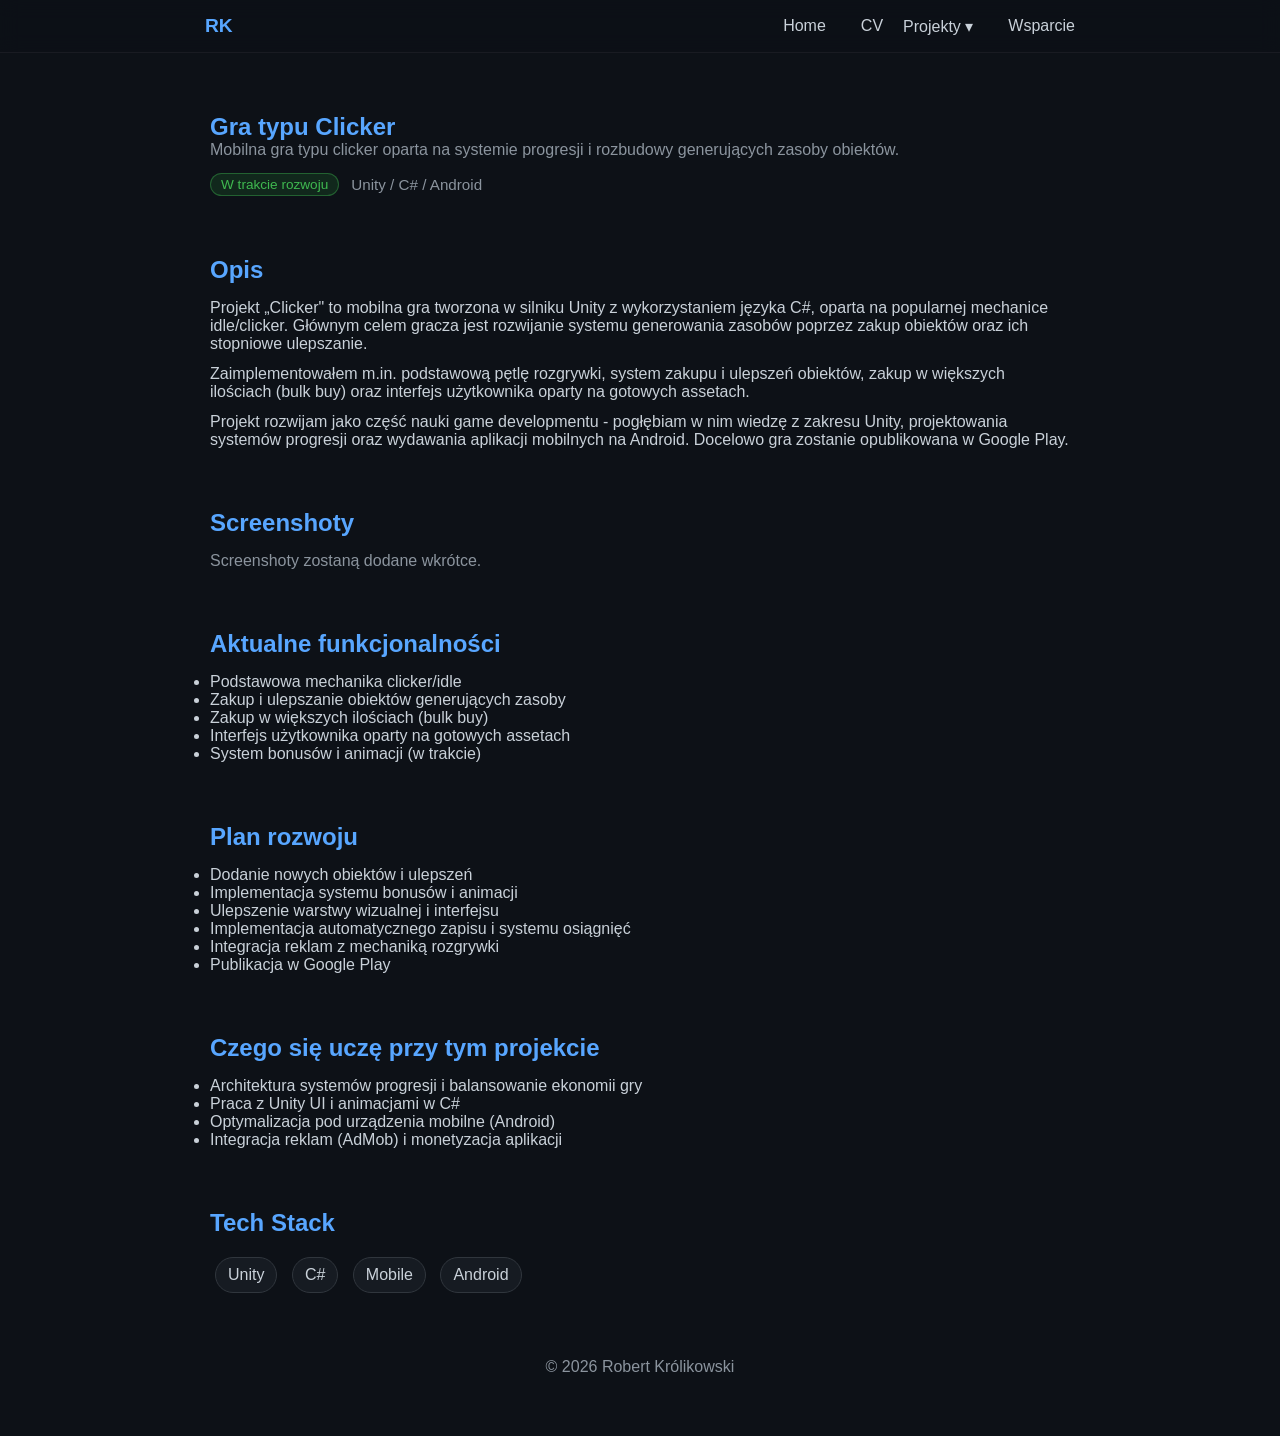
==== clicker.html @ 19b67767 "Dodanie podstrony wsprcie i inne poprawki wizualne" ====
<!DOCTYPE html>
<html lang="pl">
<head>
    <meta charset="UTF-8">
    <meta name="viewport" content="width=device-width, initial-scale=1.0">
    <meta name="description" content="Gra typu Clicker tworzona w Unity i C#. Sprawdź opis projektu, aktualne funkcje i plan rozwoju.">
    <meta name="author" content="Robert Królikowski">
    <meta name="keywords" content="Unity, C#, Clicker, Game Development, Android, Portfolio">
    <meta property="og:title" content="Gra typu Clicker - Robert Królikowski">
    <meta property="og:description" content="Mobilna gra typu clicker tworzona w Unity. Zobacz funkcjonalności i plan rozwoju projektu.">
    <meta property="og:image" content="https://robertkrolikowski.github.io/PortfolioStrona/assets/avatar.jpg">
    <meta property="og:type" content="website">
    <meta property="og:url" content="https://robertkrolikowski.github.io/PortfolioStrona/clicker.html">

    <title>Gra typu Clicker</title>

    <link rel="stylesheet" href="style.css">
    <link rel="icon" type="image/png" href="assets/favicon.png">
    <link rel="apple-touch-icon" sizes="180x180" href="assets/apple-touch-icon.png">
    <link rel="icon" type="image/png" sizes="32x32" href="assets/favicon-32x32.png">
    <link rel="icon" type="image/png" sizes="16x16" href="assets/favicon-16x16.png">
    <link rel="manifest" href="assets/site.webmanifest">
</head>
<body>

<nav class="navbar">
    <div class="nav-container">
        <span class="logo">RK</span>

        <div class="nav-links">
            <a href="index.html">Home</a>
            <a href="cv.html">CV</a>

            <div class="dropdown">
                <button class="dropbtn" type="button" aria-haspopup="true" aria-expanded="false">Projekty ▾</button>

                <div class="dropdown-content">
                    <a href="wisielec.html">Wisielec</a>
                    <a href="clicker.html">Clicker</a>
                </div>
            </div>

            <a href="wsparcie.html">Wsparcie</a>
        </div>
    </div>
</nav>

<section class="container">
    <h1>Gra typu Clicker</h1>

    <p class="subtitle">Mobilna gra typu clicker oparta na systemie progresji i rozbudowy generujących zasoby obiektów.</p>

    <div class="project-meta">
        <span class="status-badge">W trakcie rozwoju</span>
        <span>Unity / C# / Android</span>
    </div>

</section>

<section class="container fade-in">
    <h2>Opis</h2>
    <p>
        Projekt „Clicker" to mobilna gra tworzona w silniku Unity z wykorzystaniem języka C#,
        oparta na popularnej mechanice idle/clicker. Głównym celem gracza jest rozwijanie systemu
        generowania zasobów poprzez zakup obiektów oraz ich stopniowe ulepszanie.
    </p>
    <p class="mt-12">
        Zaimplementowałem m.in. podstawową pętlę rozgrywki, system zakupu i ulepszeń obiektów,
        zakup w większych ilościach (bulk buy) oraz interfejs użytkownika oparty na gotowych assetach.
    </p>
    <p class="mt-12">
        Projekt rozwijam jako część nauki game developmentu - pogłębiam w nim wiedzę z zakresu
        Unity, projektowania systemów progresji oraz wydawania aplikacji mobilnych na Android.
        Docelowo gra zostanie opublikowana w Google Play.
    </p>
</section>

<section class="container fade-in">
    <h2>Screenshoty</h2>
    <p class="subtitle mt-8">Screenshoty zostaną dodane wkrótce.</p>
</section>

<section class="container fade-in">
    <h2>Aktualne funkcjonalności</h2>
    <ul>
        <li>Podstawowa mechanika clicker/idle</li>
        <li>Zakup i ulepszanie obiektów generujących zasoby</li>
        <li>Zakup w większych ilościach (bulk buy)</li>
        <li>Interfejs użytkownika oparty na gotowych assetach</li>
        <li>System bonusów i animacji (w trakcie)</li>
    </ul>
</section>
<section class="container fade-in">
    <h2>Plan rozwoju</h2>
    <ul>
        <li>Dodanie nowych obiektów i ulepszeń</li>
        <li>Implementacja systemu bonusów i animacji</li>
        <li>Ulepszenie warstwy wizualnej i interfejsu</li>
        <li>Implementacja automatycznego zapisu i systemu osiągnięć</li>
        <li>Integracja reklam z mechaniką rozgrywki</li>
        <li>Publikacja w Google Play</li>
    </ul>
</section>

<section class="container fade-in">
    <h2>Czego się uczę przy tym projekcie</h2>
    <ul>
        <li>Architektura systemów progresji i balansowanie ekonomii gry</li>
        <li>Praca z Unity UI i animacjami w C#</li>
        <li>Optymalizacja pod urządzenia mobilne (Android)</li>
        <li>Integracja reklam (AdMob) i monetyzacja aplikacji</li>
    </ul>
</section>

<section class="container fade-in">
    <h2>Tech Stack</h2>
    <div class="tags">
        <span>Unity</span>
        <span>C#</span>
        <span>Mobile</span>
        <span>Android</span>
    </div>
</section>

<footer class="container footer">
    <p>© <span id="year"></span> Robert Królikowski</p>
</footer>
<script src="script.js"></script>
</body>
</html>
---- style.css ----
* {
    margin: 0;
    padding: 0;
    box-sizing: border-box;
}

body {
    font-family: 'Segoe UI', sans-serif;
    background: #0d1117;
    color: #c9d1d9;
}

/* NAV */
.navbar {
    position: sticky;
    top: 0;
    z-index: 1000;

    backdrop-filter: blur(10px);
    -webkit-backdrop-filter: blur(10px);

    background: rgba(13, 17, 23, 0.7);
    border-bottom: 1px solid rgba(255,255,255,0.05);

    transition: all 0.3s ease;
}

nav {
    background: #161b22;
    border-bottom: 1px solid #30363d;
}

.nav-container {
    display: flex;
    justify-content: space-between;
    align-items: center;
    max-width: 900px;
    margin: auto;
    padding: 15px;
} 

.nav-links {
    display: flex;
    gap: 20px;
    align-items: center;
}

.logo {
    font-weight: bold;
    font-size: 1.2rem;
    color: #58a6ff;
}

/* LAYOUT */
.container {
    max-width: 900px;
    margin: 60px auto;
    padding: 0 20px;
}

/* HERO */
.hero {
    display: flex;
    align-items: center;
    gap: 20px;
}

.avatar {
    width: 80px;
    height: 80px;
    border-radius: 50%;
    border: 2px solid #58a6ff;
}

/* TEXT */
h1 {
    color: #58a6ff;
}

h2 {
    margin-bottom: 15px;
    color: #58a6ff;
}

.subtitle {
    color: #8b949e;
}

.mt-12 {
    margin-top: 12px;
}

.mt-8 {
    margin-top: 8px;
}

/* TAGS */
.tags span {
    display: inline-block;
    background: #161b22;
    padding: 8px 12px;
    margin: 5px;
    border-radius: 20px;
    border: 1px solid #30363d;
}

/* CARD */
.card {
    background: #161b22;
    padding: 20px;
    border-radius: 10px;
    margin-top: 15px;
    border: 1px solid #30363d;
    transition: 0.2s;
}

.card:hover {
    transform: translateY(-5px);
    border-color: #58a6ff;
}

/* BUTTON */
.btn {
    display: inline-block;
    margin-top: 20px;
    background: #238636;
    padding: 10px 15px;
    border-radius: 5px;
    color: white;
    text-decoration: none;
}

/* LINKS */
a {
    color: #58a6ff;
}

/* FOOTER */
.footer {
    text-align: center;
    color: #8b949e;
}

/* ANIMACJA */
.fade-in {
    opacity: 1;
    transform: translateY(0);
}

body.has-animations .fade-in {
    opacity: 0;
    transform: translateY(24px);
    transition: opacity 0.85s ease-out, transform 0.85s ease-out;
}

body.has-animations .fade-in.visible {
    opacity: 1;
    transform: translateY(0);
}

@media (max-width: 768px) {
    body.has-animations .fade-in {
        transform: translateY(30px);
        transition-duration: 1s;
    }
}

/* GALERIA */
.gallery {
    display: grid;
    grid-template-columns: repeat(auto-fit, minmax(250px, 1fr));
    gap: 15px;
    margin-top: 20px;
}

.gallery img {
    width: 100%;
    border-radius: 10px;
    border: 1px solid #30363d;
    transition: 0.3s;
}

.gallery img:hover {
    transform: scale(1.03);
}

/* NAV LINK ACTIVE HOVER */
nav a {
    margin-left: 15px;
    text-decoration: none;
    color: #c9d1d9;
}

nav a:hover {
    color: #58a6ff;
}

/* LEPSZY BUTTON */
.btn:hover {
    background: #2ea043;
}

.project-meta {
    display: flex;
    align-items: center;
    gap: 12px;
    margin-top: 14px;
    color: #8b949e;
    font-size: 0.95rem;
}

.status-badge {
    background: rgba(35, 134, 54, 0.2);
    color: #3fb950;
    border: 1px solid rgba(63, 185, 80, 0.4);
    padding: 3px 10px;
    border-radius: 20px;
    font-size: 0.85rem;
    font-weight: 500;
}

.stats {
    display: flex;
    gap: 20px;
    margin-top: 30px;
    flex-wrap: wrap;
}

.stat {
    flex: 1;
    min-width: 150px;
    background: #161b22;
    padding: 25px;
    text-align: center;
    border-radius: 12px;
    border: 1px solid #30363d;
    transition: 0.3s;
}

.stat:hover {
    transform: translateY(-5px);
    border-color: #58a6ff;
    box-shadow: 0 10px 30px rgba(0,0,0,0.4);
}

.stat h3 {
    font-size: 2rem;
    color: #58a6ff;
}

.stat p {
    color: #8b949e;
    margin-top: 5px;
}

@keyframes bounce {
    0%   { transform: scale(1); }
    30%  { transform: scale(1.2); }
    60%  { transform: scale(0.95); }
    100% { transform: scale(1); }
}

.bounce {
    animation: bounce 0.4s ease;
}

/* DROPDOWN */

.dropdown {
    position: relative;
}

.nav-links a,
.dropbtn {
    position: relative;
    color: #c9d1d9;
    text-decoration: none;
    font-weight: 500;
    cursor: pointer;
    transition: 0.2s;
}

.dropbtn {
    background: transparent;
    border: 0;
    font: inherit;
    line-height: inherit;
    letter-spacing: inherit;
    -webkit-appearance: none;
    appearance: none;
    display: inline;
    vertical-align: baseline;
    padding: 0;
}

.dropbtn:focus-visible {
    outline: 2px solid #58a6ff;
    outline-offset: 4px;
    border-radius: 4px;
}


.dropdown-content {
    position: absolute;
    top: 120%;
    left: 0;

    min-width: 100px;

    background: rgba(22, 27, 34, 0.95);
    backdrop-filter: blur(12px);

    border: 1px solid #30363d;
    border-radius: 10px;

    box-shadow: 0 10px 30px rgba(0,0,0,0.4);

    opacity: 0;
    transform: translateY(10px) scale(0.98);
    pointer-events: none;

    transition: all 0.25s ease;
}

.dropdown-content a {
    display: block;
    padding: 12px 5px;
    color: #c9d1d9;
}

.dropdown-content a:hover {
    background: rgba(88, 166, 255, 0.1);
    color: #58a6ff;
}

.dropdown:hover .dropdown-content {
    opacity: 1;
    transform: translateY(0) scale(1);
    pointer-events: auto;
}

.dropdown:focus-within .dropdown-content,
.dropdown.open .dropdown-content {
    opacity: 1;
    transform: translateY(0) scale(1);
    pointer-events: auto;
}

/* underline hover animation */
.nav-links a::after,
.dropbtn::after {
    content: "";
    position: absolute;
    left: 0;
    bottom: -5px;
    width: 0%;
    height: 2px;
    background: #58a6ff;
    transition: 0.3s;
}

.nav-links a:hover::after,
.dropbtn:hover::after,
.dropbtn:focus-visible::after {
    width: 100%;
}

/* HOVER COLOR */
.nav-links a:hover,
.dropbtn:hover,
.dropbtn:focus-visible {
    color: #58a6ff;
}

.support-hero {
    align-items: center;
}

.support-avatar {
    width: 96px;
    height: 96px;
    object-fit: cover;
}

@media (max-width: 600px) {
    .support-hero {
        flex-direction: column;
        align-items: flex-start;
    }
}
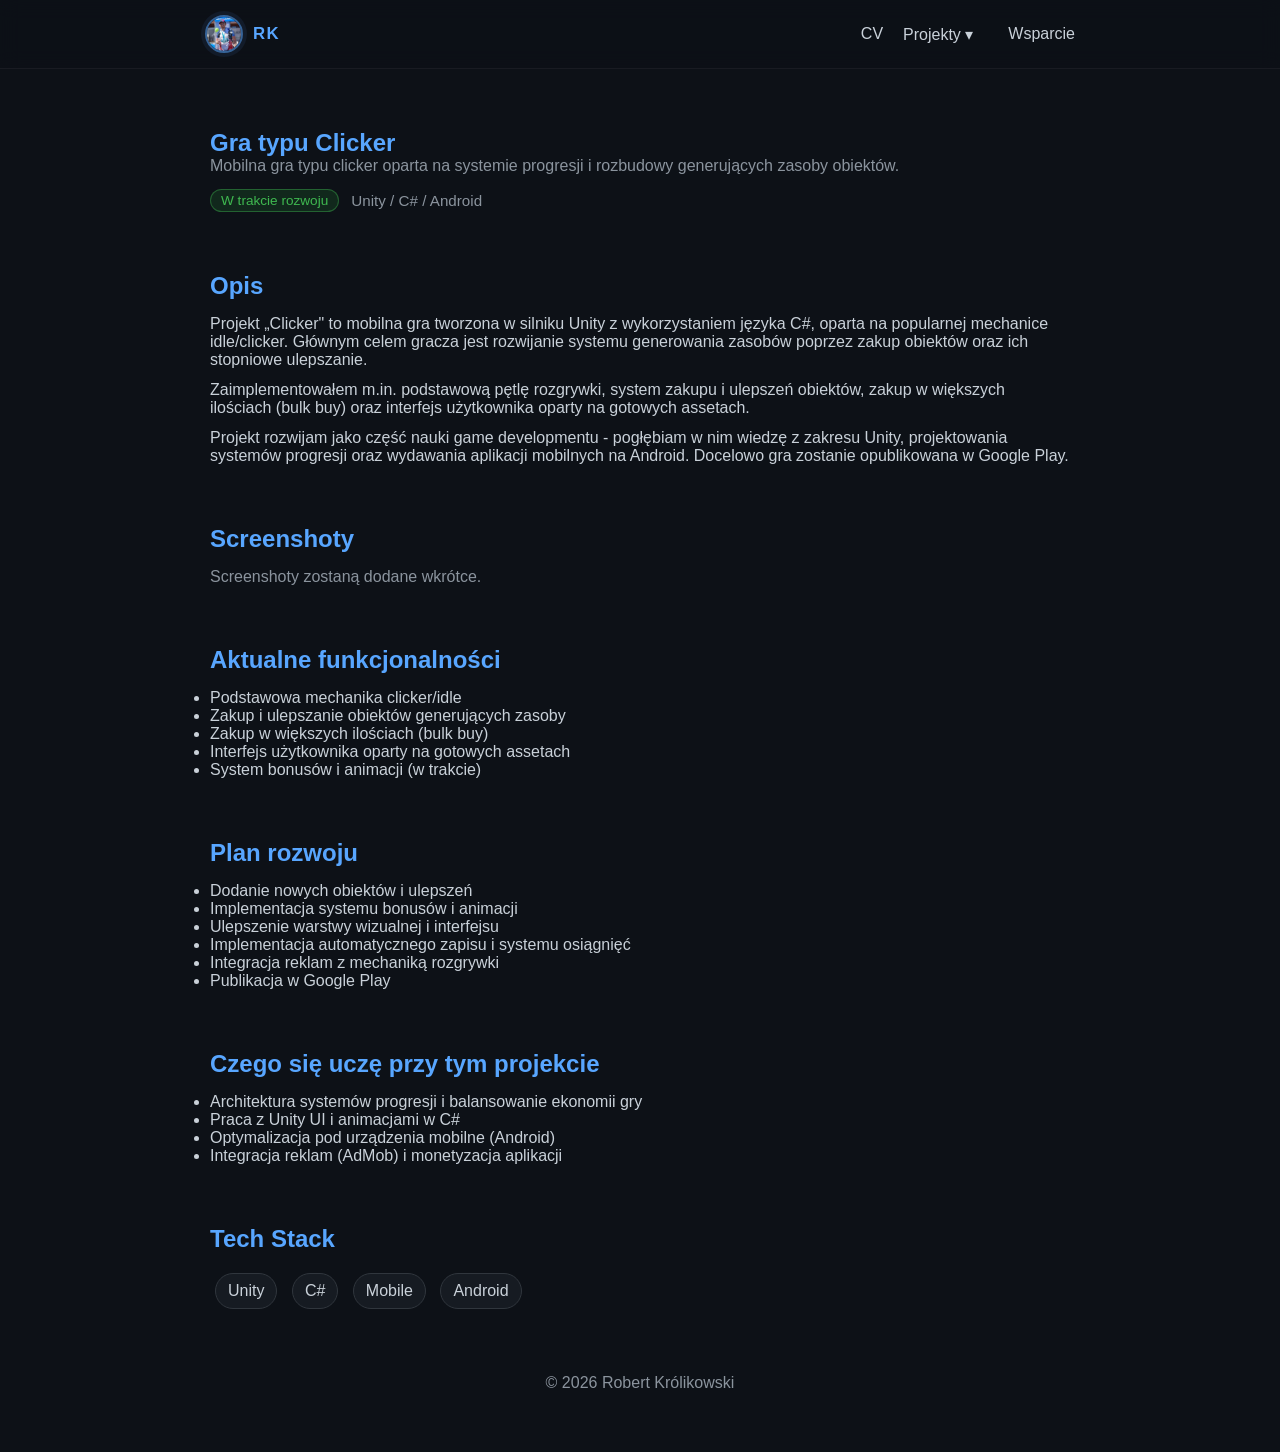
==== commit c5b17365: "zmiana guzika home" ====
--- a/clicker.html
+++ b/clicker.html
@@ -25,10 +25,12 @@
 
 <nav class="navbar">
     <div class="nav-container">
-        <span class="logo">RK</span>
+        <a class="logo-link" href="index.html" aria-label="Strona główna">
+            <img src="assets/avatar.jpg" class="logo-avatar" alt="" aria-hidden="true">
+            <span class="logo-text">RK</span>
+        </a>
 
         <div class="nav-links">
-            <a href="index.html">Home</a>
             <a href="cv.html">CV</a>
 
             <div class="dropdown">
--- a/style.css
+++ b/style.css
@@ -45,10 +45,30 @@
     align-items: center;
 }
 
-.logo {
-    font-weight: bold;
-    font-size: 1.2rem;
-    color: #58a6ff;
+.logo-link {
+    display: inline-flex;
+    align-items: center;
+    gap: 10px;
+    text-decoration: none;
+    margin-left: 0;
+}
+
+.logo-avatar {
+    width: 38px;
+    height: 38px;
+    border-radius: 50%;
+    object-fit: cover;
+    border: 2px solid rgba(88, 166, 255, 0.55);
+    box-shadow: 0 0 0 4px rgba(88, 166, 255, 0.08);
+    transition: transform 0.2s ease, border-color 0.2s ease, box-shadow 0.2s ease;
+}
+
+.logo-text {
+    font-weight: 700;
+    font-size: 1.05rem;
+    letter-spacing: 0.08em;
+    color: #58a6ff;
+    transition: color 0.2s ease;
 }
 
 /* LAYOUT */
@@ -185,13 +205,13 @@
 }
 
 /* NAV LINK ACTIVE HOVER */
-nav a {
+.nav-links a {
     margin-left: 15px;
     text-decoration: none;
     color: #c9d1d9;
 }
 
-nav a:hover {
+.nav-links a:hover {
     color: #58a6ff;
 }
 
@@ -372,6 +392,24 @@
     color: #58a6ff;
 }
 
+.logo-link:hover .logo-avatar,
+.logo-link:focus-visible .logo-avatar {
+    transform: scale(1.04);
+    border-color: #58a6ff;
+    box-shadow: 0 0 0 4px rgba(88, 166, 255, 0.16);
+}
+
+.logo-link:hover .logo-text,
+.logo-link:focus-visible .logo-text {
+    color: #79c0ff;
+}
+
+.logo-link:focus-visible {
+    outline: 2px solid #58a6ff;
+    outline-offset: 4px;
+    border-radius: 999px;
+}
+
 .support-hero {
     align-items: center;
 }
